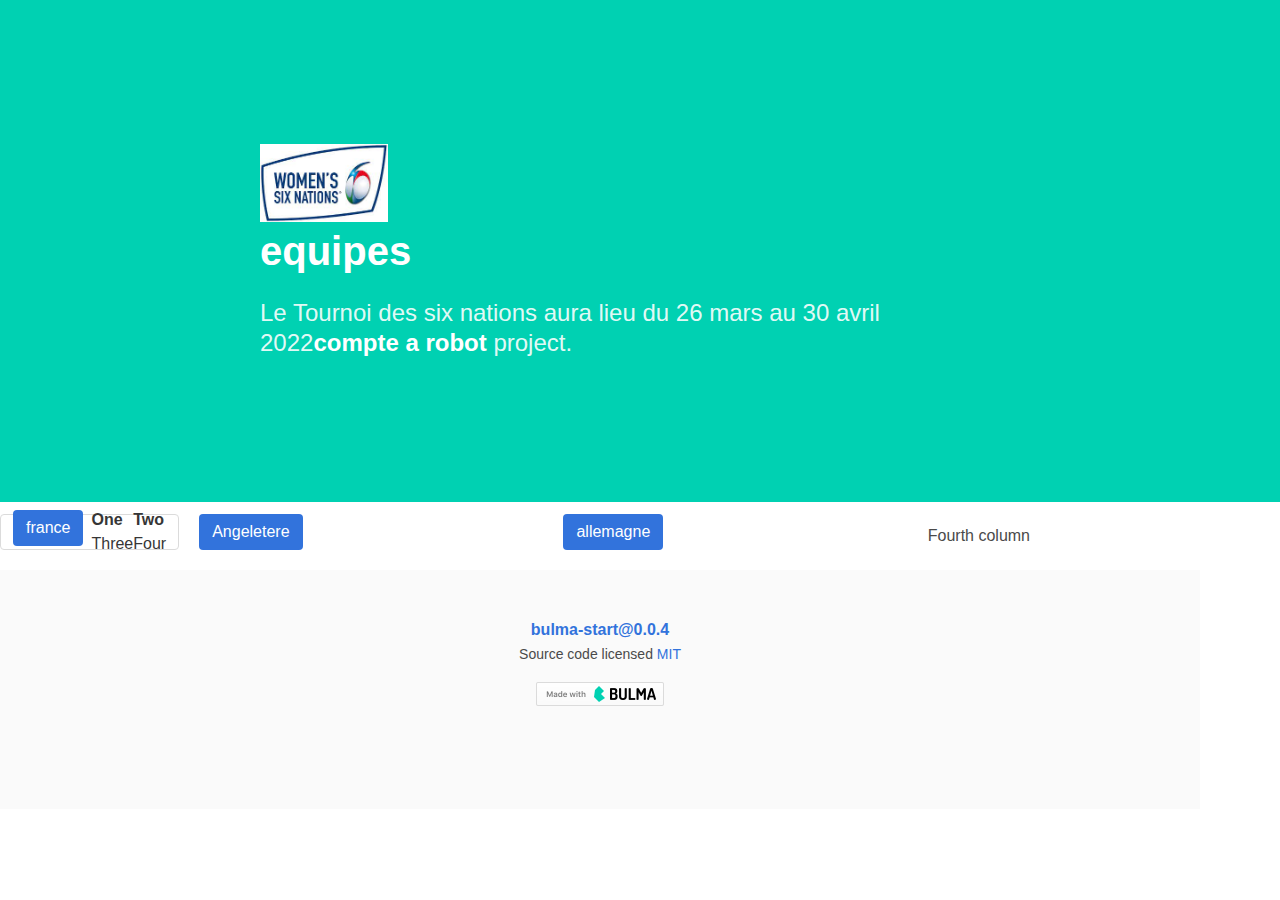
==== equipe.html @ 30f4b42b "Initial commit" ====
<!DOCTYPE html>
<html xmlns="http://www.w3.org/1999/html">
<head>
    <meta charset="utf-8">
    <meta http-equiv="X-UA-Compatible" content="IE=edge">
    <meta name="viewport" content="width=device-width, initial-scale=1">
    <title>Tournoi de six nations 2022 féminin </title>
    <link rel="stylesheet" href="css/main.css">
</head>
<body>
<section class="hero is-medium is-primary">
    <div class="hero-body">
        <div class="container">
            <div class="columns">
                <div class="column is-8-desktop is-offset-2-desktop">
                    <img src="css/image/logo.png" alt="Made with Bulma" width="128" height="24">
                    <h1 class="title is-2 is-spaced">
                       equipes
                    </h1>
                    <h2 class="subtitle is-4">
                        Le Tournoi des six nations aura lieu du 26 mars au 30 avril 2022<strong>compte a robot</strong> project.

                    </h2>
                </div>
            </div>
        </div>
    </div>
</section>



<div class="buttons">
    <div class="button">
        <button class="button is-link" onclick="window.location.href = '';" >france</button>

        <table>
            <thead>
            <tr>
                <th>One</th>
                <th>Two</th>
            </tr>
            </thead>
            <tbody>
            <tr>
                <td>Three</td>
                <td>Four</td>
            </tr>

            </tbody>
        </table>



    </div>
    <div class="column">

        <button class="button is-link">Angeletere</button>
    </div>
    <div class="column">
        <button class="button is-link">allemagne</button>
    </div>
    <div class="column">
        Fourth column
    </div>








    <footer class="footer has-text-centered">
        <div class="container">
            <div class="columns">
                <div class="column is-8-desktop is-offset-2-desktop">
                    <p>
                        <strong class="has-text-weight-semibold">
                            <a href="https://www.npmjs.com/package/bulma-start">bulma-start@0.0.4</a>
                        </strong>
                    </p>
                    <p>
                        <small>
                            Source code licensed <a href="http://opensource.org/licenses/mit-license.php">MIT</a>
                        </small>
                    </p>
                    <p style="margin-top: 1rem;">
                        <a href="http://bulma.io">
                            <img src="made-with-bulma.png" alt="Made with Bulma" width="128" height="24">
                        </a>
                    </p>
                </div>
            </div>
        </div>
    </footer>
    <script type="text/javascript" src="lib/main.js"></script>
</body>
</html>
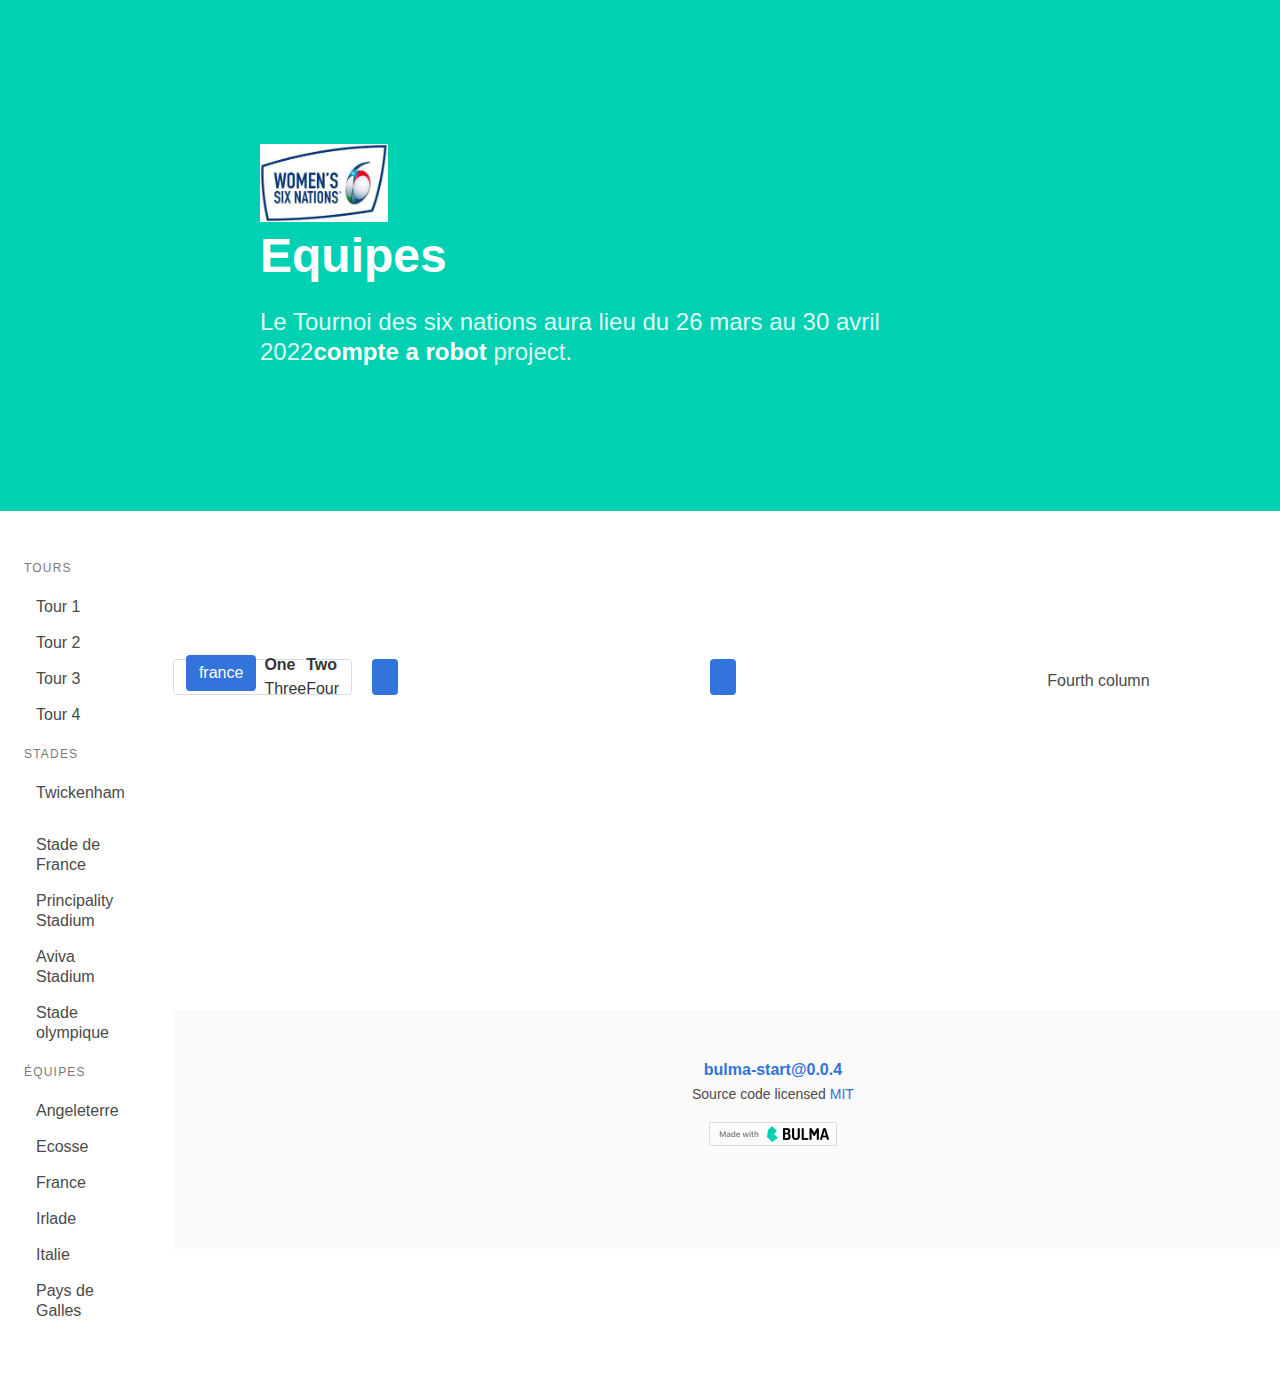
==== commit 002c2d61: "continue..." ====
--- a/equipe.html
+++ b/equipe.html
@@ -15,7 +15,7 @@
                 <div class="column is-8-desktop is-offset-2-desktop">
                     <img src="css/image/logo.png" alt="Made with Bulma" width="128" height="24">
                     <h1 class="title is-2 is-spaced">
-                       equipes
+                        <p class="title is-1 is-spaced">Equipes</p>
                     </h1>
                     <h2 class="subtitle is-4">
                         Le Tournoi des six nations aura lieu du 26 mars au 30 avril 2022<strong>compte a robot</strong> project.
@@ -26,6 +26,51 @@
         </div>
     </div>
 </section>
+
+
+<div class="columns">
+    <section class="section is-hidden-mobile">
+        <div class="column">
+
+            <aside class="menu">
+                <p class="menu-label">
+                    TOURS
+                </p>
+                <ul class="menu-list">
+                    <li><a href="tour1.html">Tour 1</a></li>
+                    <li><a>Tour 2</a></li>
+                    <li><a>Tour 3</a></li>
+                    <li><a>Tour 4</a></li>
+                </ul>
+                <p class="menu-label">
+                    STADES
+                </p>
+                <ul class="menu-list">
+                    <li><a>Twickenham</a></li>
+                    <li><a></a></li>
+                    <li><a>Stade de France</a></li>
+                    <li><a>Principality Stadium</a></li>
+                    <li><a>Aviva Stadium</a></li>
+                    <li><a>Stade olympique</a></li>
+
+
+                </ul>
+                <p class="menu-label ">
+                    ÉQUIPES
+                </p>
+                <ul class="menu-list">
+                    <li><a>Angeleterre</a></li>
+                    <li><a>Ecosse</a></li>
+                    <li><a href="france.html">France</a></li>
+                    <li><a>Irlade</a></li>
+                    <li><a>Italie</a></li>
+                    <li><a>Pays de Galles</a></li>
+
+                </ul>
+            </aside>
+        </div>
+    </section>
+
 
 
 
@@ -54,10 +99,10 @@
     </div>
     <div class="column">
 
-        <button class="button is-link">Angeletere</button>
+        <button class="button is-link"></button>
     </div>
     <div class="column">
-        <button class="button is-link">allemagne</button>
+        <button class="button is-link"></button>
     </div>
     <div class="column">
         Fourth column
--- a/css/main.css
+++ b/css/main.css
@@ -6804,7 +6804,13 @@
 position: relative;
 
 }
-
+.image is-128x128{
+  position: static;
+  right: 3px;
+}
+.has-ratio{
+  position: center;
+}
 
 
 
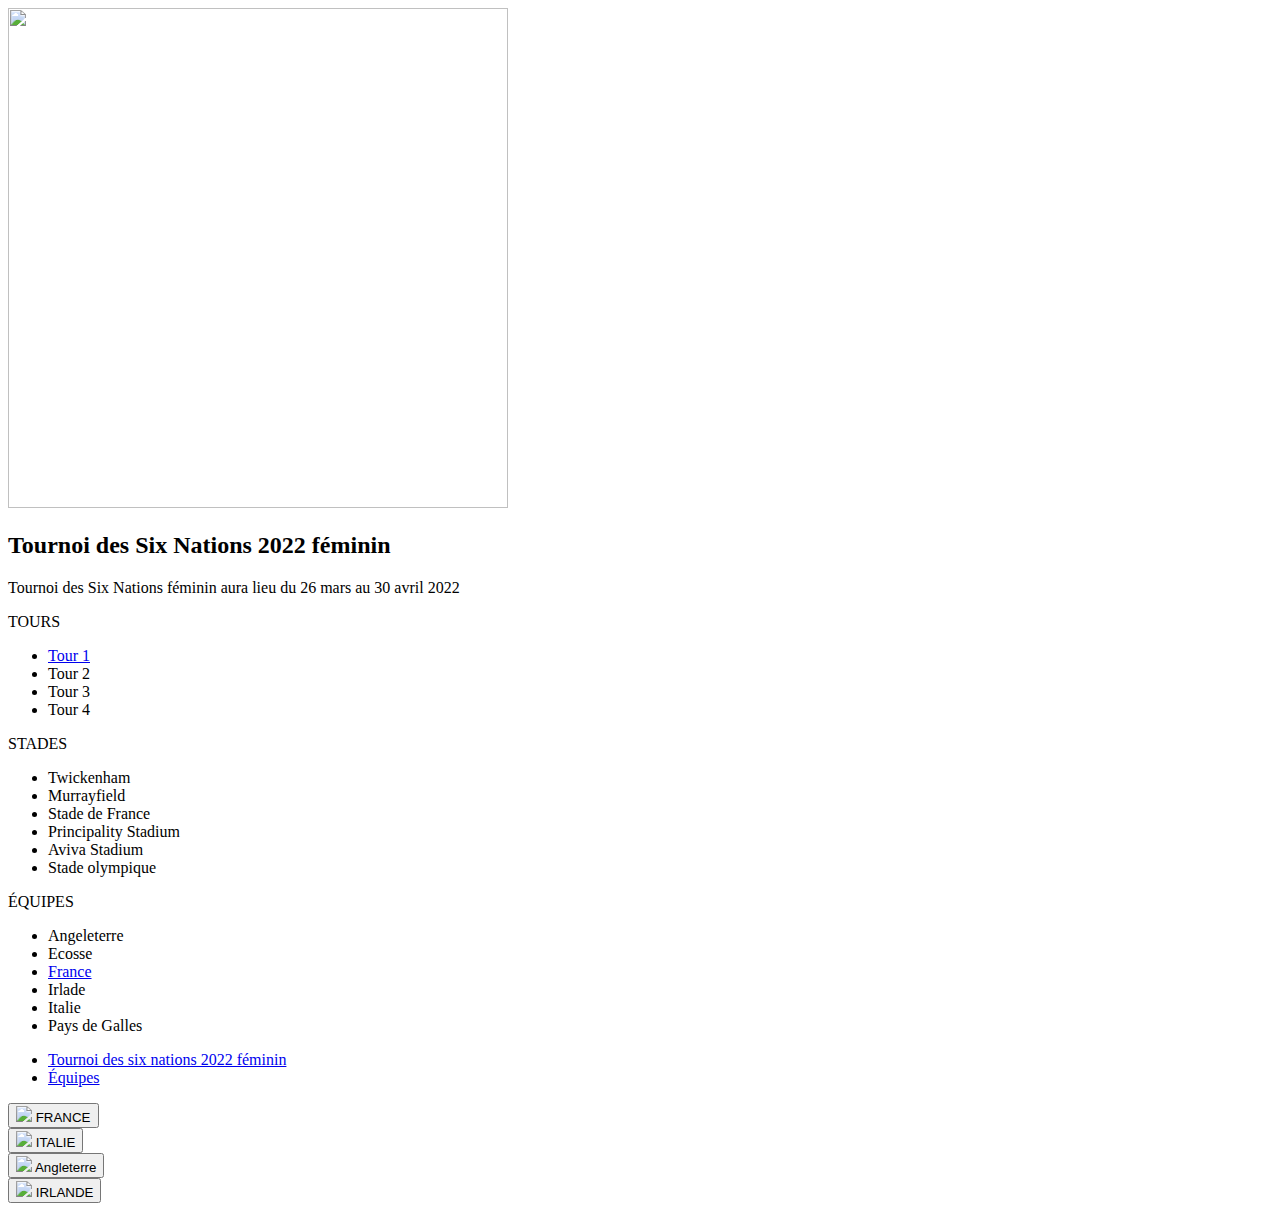
==== commit 90e95e2f: "continue..." ====
--- a/equipe.html
+++ b/equipe.html
@@ -1,31 +1,54 @@
 <!DOCTYPE html>
-<html xmlns="http://www.w3.org/1999/html">
+<html>
 <head>
     <meta charset="utf-8">
-    <meta http-equiv="X-UA-Compatible" content="IE=edge">
+
     <meta name="viewport" content="width=device-width, initial-scale=1">
     <title>Tournoi de six nations 2022 féminin </title>
-    <link rel="stylesheet" href="css/main.css">
+    <link rel="stylesheet" href="https://cdn.jsdelivr.net/npm/bulma@0.9.3/css/bulma.min.css">
+    <script defer src="https://use.fontawesome.com/releases/v5.3.1/js/all.js"></script>
 </head>
 <body>
-<section class="hero is-medium is-primary">
+
+<section class="hero is-primary is-bold">
     <div class="hero-body">
-        <div class="container">
-            <div class="columns">
+        <div class="container ">
+            <div class="columns ">
+                <div class="column">
+
+                    <img class="image" src="css/image/Womens-SixNations-RGB_AW-2.svg " width="500" height="500"/>
+                </div>
                 <div class="column is-8-desktop is-offset-2-desktop">
-                    <img src="css/image/logo.png" alt="Made with Bulma" width="128" height="24">
-                    <h1 class="title is-2 is-spaced">
-                        <p class="title is-1 is-spaced">Equipes</p>
-                    </h1>
-                    <h2 class="subtitle is-4">
-                        Le Tournoi des six nations aura lieu du 26 mars au 30 avril 2022<strong>compte a robot</strong> project.
-
-                    </h2>
+                    <h2 class="title is-3 is-spaced"> Tournoi des Six Nations 2022 féminin</h2>
+                    <p class="subtitle is-5 ">Tournoi des Six Nations féminin aura lieu du 26 mars au 30 avril 2022 </p>
                 </div>
             </div>
         </div>
     </div>
+    <label id="Compte"></label>
+    <script type="text/javascript">
+
+        var Affiche=document.getElementById("Compte");
+        function Rebour() {
+            var date1 = new Date();
+            var date2 = new Date ("Mar 26, 2022 00:00:00");
+            var sec = (date2 - date1) / 1000;
+            var n = 24 * 3600;
+            if (sec > 0) {
+                j = Math.floor (sec / n);
+                h = Math.floor ((sec - (j * n)) / 3600);
+                mn = Math.floor ((sec - ((j * n + h * 3600))) / 60);
+                sec = Math.floor (sec - ((j * n + h * 3600 + mn * 60)));
+                Affiche.innerHTML = +j +" j "+ h +" h "+ mn +" min "+ sec + " s";
+                window.status = "Temps restant : " + j +" j "+ h +" h "+ mn +" min "+ sec + " s ";
+            }
+            tRebour=setTimeout ("Rebour();", 1000);
+        }
+        Rebour();
+    </script>
+
 </section>
+
 
 
 <div class="columns">
@@ -47,7 +70,7 @@
                 </p>
                 <ul class="menu-list">
                     <li><a>Twickenham</a></li>
-                    <li><a></a></li>
+                    <li><a>Murrayfield</a></li>
                     <li><a>Stade de France</a></li>
                     <li><a>Principality Stadium</a></li>
                     <li><a>Aviva Stadium</a></li>
@@ -73,71 +96,75 @@
 
 
 
+    <section class="section">
+        <nav class="breadcrumb" aria-label="breadcrumbs">
+            <ul>
+                <li><a href="http://localhost/perso/TP-Framework-CSS/index.html">Tournoi des six nations 2022 féminin </a></li>
+                <li class="is-active"><a href="equipe.html" aria-current="page">Équipes</a></li>
+            </ul>
+        </nav>
+        <div class="columns">
 
-<div class="buttons">
-    <div class="button">
-        <button class="button is-link" onclick="window.location.href = '';" >france</button>
+            <div class="column is-full">
+                <table class="table is-bordered is-striped is-narrow is-hoverable is-fullwidth">
+                    <tr>
 
-        <table>
-            <thead>
-            <tr>
-                <th>One</th>
-                <th>Two</th>
-            </tr>
-            </thead>
-            <tbody>
-            <tr>
-                <td>Three</td>
-                <td>Four</td>
-            </tr>
+                     <button class="button is-large is-fullwidth" onclick="window.location.href = 'france.html';">
+                            <img  class="icon"  src="css/image/FRAN3158.svg">
+                            <span>FRANCE</span>
+                     </button>
 
-            </tbody>
-        </table>
+                    </tr>
+
+                </table>
+                <table class="table is-bordered is-striped is-narrow is-hoverable is-fullwidth">
+                    <tr>
+
+                        <button class="button is-large is-fullwidth" onclick="window.location.href = 'france.html';">
+                            <img  class="icon"  src="css/image/ITAL6499.svg">
+                            <span>ITALIE</span>
+                        </button>
+
+                    </tr>
+
+                </table>
+            </div>
+            <div class="column is-full">
+                <table class="table is-bordered is-striped is-narrow is-hoverable is-fullwidth">
+
+                        <button class="button is-large is-fullwidth" onclick="window.location.href = 'angel.html';">
+                            <img  class="icon"  src="css/image/ENGL3338.svg">
+                            <span>Angleterre</span>
+                        </button>
 
 
 
-    </div>
-    <div class="column">
+                </table>
 
-        <button class="button is-link"></button>
-    </div>
-    <div class="column">
-        <button class="button is-link"></button>
-    </div>
-    <div class="column">
-        Fourth column
-    </div>
+                <table class="table is-bordered is-striped is-narrow is-hoverable is-fullwidth">
+                    <tr>
+
+                        <button class="button is-large is-fullwidth" onclick="window.location.href = 'france.html';">
+                            <img  class="icon"  src="css/image/IREL2041.svg">
+                            <span>IRLANDE</span>
+                        </button>
+
+                    </tr>
+
+                </table>
+            </div>
+
+
+    </section>
+
+
+
+
+</body>
+</html>
 
 
 
 
 
 
-
-
-    <footer class="footer has-text-centered">
-        <div class="container">
-            <div class="columns">
-                <div class="column is-8-desktop is-offset-2-desktop">
-                    <p>
-                        <strong class="has-text-weight-semibold">
-                            <a href="https://www.npmjs.com/package/bulma-start">bulma-start@0.0.4</a>
-                        </strong>
-                    </p>
-                    <p>
-                        <small>
-                            Source code licensed <a href="http://opensource.org/licenses/mit-license.php">MIT</a>
-                        </small>
-                    </p>
-                    <p style="margin-top: 1rem;">
-                        <a href="http://bulma.io">
-                            <img src="made-with-bulma.png" alt="Made with Bulma" width="128" height="24">
-                        </a>
-                    </p>
-                </div>
-            </div>
-        </div>
-    </footer>
-    <script type="text/javascript" src="lib/main.js"></script>
-</body>
-</html>
